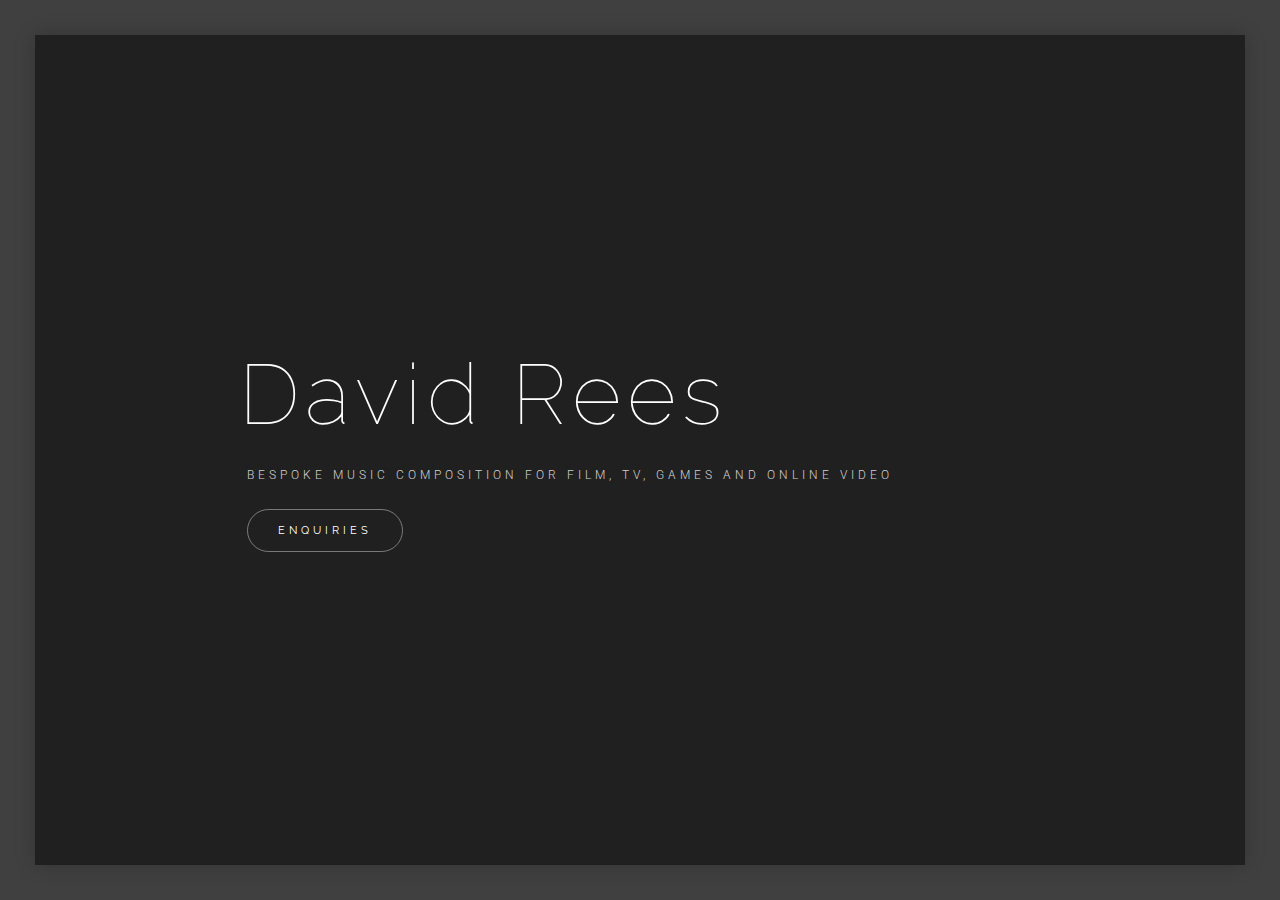
==== index.html @ 6c5dfa13 "Change description" ====
<!DOCTYPE html>
<html lang='en' >
	<head>
		<meta charset="utf-8">
		<meta http-equiv="X-UA-Compatible" content="IE=edge">
		<meta name="viewport" content="width=device-width, initial-scale=1">
		<!-- The above 3 meta tags *must* come first in the head; any other head content must come *after* these tags -->
		
		
		<title>David Rees | Composer</title>
		
		
		<!--=====================================================
			CSS Stylesheets
		=====================================================-->
		<link rel='stylesheet' type='text/css' href='bootstrap/css/bootstrap.min.css' >
		<link rel='stylesheet' type='text/css' href='css/linea.css' >
		<link rel='stylesheet' type='text/css' href='css/ionicons.min.css' >
		<link rel='stylesheet' type='text/css' href='css/owl.carousel.css' >
		<link rel='stylesheet' type='text/css' href='css/magnific-popup.css' >
		<link rel='stylesheet' type='text/css' href='css/style.css' >
		<script src='https://www.google.com/recaptcha/api.js'></script>
	</head>
	<body>
		

		
		<div class='main-content' >
			
			<!--=====================================================
				Sections
			=====================================================-->
			<div class='sections' >
				
				<!--=====================================================
					Main Section
				=====================================================-->
				<section id='intro' class='section section-main active' >
					
					<div class='container-fluid' >
						
						<div class='v-align' >
							<div class='inner' >
								<div class='intro-text' >
									
									<h1>David Rees</h1>
									
									<p>
										Bespoke music composition for Film, TV, Games and Online Video
									</p>
									
									<div class='intro-btns' >
										
										<a href='#contact' class='btn-custom section-toggle' data-section='contact' >
											Enquiries
										</a>
										
									</div>
									
								</div>
							</div>
							
						</div>
						
					</div>
				
				</section>
				
				<!--=====================================================
					Contact Section
				=====================================================-->
				<section id='contact' class='section contact-section border-d' >
					
					<div class='section-block contact-block' >
						
						<div class='container-fluid' >
							
							<div class='section-header text-center' >
								<h2>Send me a <strong class='color' >Message</strong></h2>
							</div>
							
							
							<div class='row' >
							
								<div class='col-md-6 col-md-offset-3' >
									
									
								
									
									
									<div class='contact-form' >
									
										<form id='contact-form' data-toggle='validator' method='post' action='mail.php' >
										
											<div id='contact-form-result' ></div>
										
											<div class='row' >
												
												<div class='col-md-6' >
													<div class='form-group' >
														
														<input type='text' class='form-control' placeholder='Name' name='name' required>
														<div class='help-block with-errors' ></div>
														
													</div>												
												</div>
												
												<div class='col-md-6' >
													<div class='form-group' >
														
														<input type='email' class='form-control' placeholder='Email' name='email' required>
														<div class='help-block with-errors' ></div>
													
													</div>
												</div>
												
											</div>
											
											<div class='form-group' >
												
												<input type='text' class='form-control' placeholder='Subject' name='subject' required>
												<div class='help-block with-errors' ></div>
											
											</div>
											
											<div class='form-group' >
												
												<textarea class='form-control' placeholder='Message' name='message' rows='5' required></textarea>
												<div class='help-block with-errors' ></div>
												
											</div>
											<div class='form-group'>
											<div class="g-recaptcha" data-sitekey="6LeETwoUAAAAAEQKUrUV_cS378FkSirwT_njIoyh
"></div>
											</div>
											<div class='form-group text-center' >
												<button type='submit' class='btn-custom btn-dark' >
													Send Message
												</button>
											</div>
											
										</form>
										
									</div>
									
									
								</div>
								
								
							</div>
							
							
							
						</div>
					
					</div>
					
				</section>
				
			</div>
			
		</div>
		
		
		<!--=====================================================
			JavaScript Files
		=====================================================-->
		<script src='js/jquery.min.js' ></script>
		<script src='js/jquery.shuffle.min.js' ></script>
		<script src='js/owl.carousel.min.js' ></script>
		<script src='js/jquery.magnific-popup.min.js' ></script>
		<script src='js/validator.min.js' ></script>
		<script src='js/script.js' ></script>
		
	</body>
</html>
---- css/linea.css ----
@charset "UTF-8";

@font-face {
  font-family: "linea";
  src:url("../fonts/linea.eot");
  src:url("../fonts/linea.eot?#iefix") format("embedded-opentype"),
    url("../fonts/linea.woff") format("woff"),
    url("../fonts/linea.ttf") format("truetype"),
    url("../fonts/linea.svg#linea") format("svg");
  font-weight: normal;
  font-style: normal;

}

[data-icon]:before {
  font-family: "linea" !important;
  content: attr(data-icon);
  font-style: normal !important;
  font-weight: normal !important;
  font-variant: normal !important;
  text-transform: none !important;
  speak: none;
  line-height: 1;
  -webkit-font-smoothing: antialiased;
  -moz-osx-font-smoothing: grayscale;
}

[class^="icon-"]:before,
[class*=" icon-"]:before {
  font-family: "linea" !important;
  font-style: normal !important;
  font-weight: normal !important;
  font-variant: normal !important;
  text-transform: none !important;
  speak: none;
  line-height: 1;
  -webkit-font-smoothing: antialiased;
  -moz-osx-font-smoothing: grayscale;
}

.icon-basic-accelerator:before {
  content: "a";
}
.icon-basic-alarm:before {
  content: "b";
}
.icon-basic-anchor:before {
  content: "c";
}
.icon-basic-anticlockwise:before {
  content: "d";
}
.icon-basic-archive:before {
  content: "e";
}
.icon-basic-archive-full:before {
  content: "f";
}
.icon-basic-ban:before {
  content: "g";
}
.icon-basic-battery-charge:before {
  content: "h";
}
.icon-basic-battery-empty:before {
  content: "i";
}
.icon-basic-battery-full:before {
  content: "j";
}
.icon-basic-battery-half:before {
  content: "k";
}
.icon-basic-bolt:before {
  content: "l";
}
.icon-basic-book:before {
  content: "m";
}
.icon-basic-book-pen:before {
  content: "n";
}
.icon-basic-book-pencil:before {
  content: "o";
}
.icon-basic-bookmark:before {
  content: "p";
}
.icon-basic-calculator:before {
  content: "q";
}
.icon-basic-calendar:before {
  content: "r";
}
.icon-basic-cards-diamonds:before {
  content: "s";
}
.icon-basic-cards-hearts:before {
  content: "t";
}
.icon-basic-case:before {
  content: "u";
}
.icon-basic-chronometer:before {
  content: "v";
}
.icon-basic-clessidre:before {
  content: "w";
}
.icon-basic-clock:before {
  content: "x";
}
.icon-basic-clockwise:before {
  content: "y";
}
.icon-basic-cloud:before {
  content: "z";
}
.icon-basic-clubs:before {
  content: "A";
}
.icon-basic-compass:before {
  content: "B";
}
.icon-basic-cup:before {
  content: "C";
}
.icon-basic-diamonds:before {
  content: "D";
}
.icon-basic-display:before {
  content: "E";
}
.icon-basic-download:before {
  content: "F";
}
.icon-basic-exclamation:before {
  content: "G";
}
.icon-basic-eye:before {
  content: "H";
}
.icon-basic-eye-closed:before {
  content: "I";
}
.icon-basic-female:before {
  content: "J";
}
.icon-basic-flag1:before {
  content: "K";
}
.icon-basic-flag2:before {
  content: "L";
}
.icon-basic-floppydisk:before {
  content: "M";
}
.icon-basic-folder:before {
  content: "N";
}
.icon-basic-folder-multiple:before {
  content: "O";
}
.icon-basic-gear:before {
  content: "P";
}
.icon-basic-geolocalize-01:before {
  content: "Q";
}
.icon-basic-geolocalize-05:before {
  content: "R";
}
.icon-basic-globe:before {
  content: "S";
}
.icon-basic-gunsight:before {
  content: "T";
}
.icon-basic-hammer:before {
  content: "U";
}
.icon-basic-headset:before {
  content: "V";
}
.icon-basic-heart:before {
  content: "W";
}
.icon-basic-heart-broken:before {
  content: "X";
}
.icon-basic-helm:before {
  content: "Y";
}
.icon-basic-home:before {
  content: "Z";
}
.icon-basic-info:before {
  content: "0";
}
.icon-basic-ipod:before {
  content: "1";
}
.icon-basic-joypad:before {
  content: "2";
}
.icon-basic-key:before {
  content: "3";
}
.icon-basic-keyboard:before {
  content: "4";
}
.icon-basic-laptop:before {
  content: "5";
}
.icon-basic-life-buoy:before {
  content: "6";
}
.icon-basic-lightbulb:before {
  content: "7";
}
.icon-basic-link:before {
  content: "8";
}
.icon-basic-lock:before {
  content: "9";
}
.icon-basic-lock-open:before {
  content: "!";
}
.icon-basic-magic-mouse:before {
  content: "\"";
}
.icon-basic-magnifier:before {
  content: "#";
}
.icon-basic-magnifier-minus:before {
  content: "$";
}
.icon-basic-magnifier-plus:before {
  content: "%";
}
.icon-basic-mail:before {
  content: "&";
}
.icon-basic-mail-multiple:before {
  content: "'";
}
.icon-basic-mail-open:before {
  content: "(";
}
.icon-basic-mail-open-text:before {
  content: ")";
}
.icon-basic-male:before {
  content: "*";
}
.icon-basic-map:before {
  content: "+";
}
.icon-basic-message:before {
  content: ",";
}
.icon-basic-message-multiple:before {
  content: "-";
}
.icon-basic-message-txt:before {
  content: ".";
}
.icon-basic-mixer2:before {
  content: "/";
}
.icon-basic-mouse:before {
  content: ":";
}
.icon-basic-notebook:before {
  content: ";";
}
.icon-basic-notebook-pen:before {
  content: "<";
}
.icon-basic-notebook-pencil:before {
  content: "=";
}
.icon-basic-paperplane:before {
  content: ">";
}
.icon-basic-pencil-ruler:before {
  content: "?";
}
.icon-basic-pencil-ruler-pen:before {
  content: "@";
}
.icon-basic-photo:before {
  content: "[";
}
.icon-basic-picture:before {
  content: "]";
}
.icon-basic-picture-multiple:before {
  content: "^";
}
.icon-basic-pin1:before {
  content: "_";
}
.icon-basic-pin2:before {
  content: "`";
}
.icon-basic-postcard:before {
  content: "{";
}
.icon-basic-postcard-multiple:before {
  content: "|";
}
.icon-basic-printer:before {
  content: "}";
}
.icon-basic-question:before {
  content: "~";
}
.icon-basic-rss:before {
  content: "\\";
}
.icon-basic-server:before {
  content: "\e000";
}
.icon-basic-server2:before {
  content: "\e001";
}
.icon-basic-server-cloud:before {
  content: "\e002";
}
.icon-basic-server-download:before {
  content: "\e003";
}
.icon-basic-server-upload:before {
  content: "\e004";
}
.icon-basic-settings:before {
  content: "\e005";
}
.icon-basic-share:before {
  content: "\e006";
}
.icon-basic-sheet:before {
  content: "\e007";
}
.icon-basic-sheet-multiple:before {
  content: "\e008";
}
.icon-basic-sheet-pen:before {
  content: "\e009";
}
.icon-basic-sheet-pencil:before {
  content: "\e00a";
}
.icon-basic-sheet-txt:before {
  content: "\e00b";
}
.icon-basic-signs:before {
  content: "\e00c";
}
.icon-basic-smartphone:before {
  content: "\e00d";
}
.icon-basic-spades:before {
  content: "\e00e";
}
.icon-basic-spread:before {
  content: "\e00f";
}
.icon-basic-spread-bookmark:before {
  content: "\e010";
}
.icon-basic-spread-text:before {
  content: "\e011";
}
.icon-basic-spread-text-bookmark:before {
  content: "\e012";
}
.icon-basic-star:before {
  content: "\e013";
}
.icon-basic-tablet:before {
  content: "\e014";
}
.icon-basic-target:before {
  content: "\e015";
}
.icon-basic-todo:before {
  content: "\e016";
}
.icon-basic-todo-pen:before {
  content: "\e017";
}
.icon-basic-todo-pencil:before {
  content: "\e018";
}
.icon-basic-todo-txt:before {
  content: "\e019";
}
.icon-basic-todolist-pen:before {
  content: "\e01a";
}
.icon-basic-todolist-pencil:before {
  content: "\e01b";
}
.icon-basic-trashcan:before {
  content: "\e01c";
}
.icon-basic-trashcan-full:before {
  content: "\e01d";
}
.icon-basic-trashcan-refresh:before {
  content: "\e01e";
}
.icon-basic-trashcan-remove:before {
  content: "\e01f";
}
.icon-basic-upload:before {
  content: "\e020";
}
.icon-basic-usb:before {
  content: "\e021";
}
.icon-basic-video:before {
  content: "\e022";
}
.icon-basic-watch:before {
  content: "\e023";
}
.icon-basic-webpage:before {
  content: "\e024";
}
.icon-basic-webpage-img-txt:before {
  content: "\e025";
}
.icon-basic-webpage-multiple:before {
  content: "\e026";
}
.icon-basic-webpage-txt:before {
  content: "\e027";
}
.icon-basic-world:before {
  content: "\e028";
}
.icon-ecommerce-bag:before {
  content: "\e029";
}
.icon-ecommerce-bag-check:before {
  content: "\e02a";
}
.icon-ecommerce-bag-cloud:before {
  content: "\e02b";
}
.icon-ecommerce-bag-download:before {
  content: "\e02c";
}
.icon-ecommerce-bag-minus:before {
  content: "\e02d";
}
.icon-ecommerce-bag-plus:before {
  content: "\e02e";
}
.icon-ecommerce-bag-refresh:before {
  content: "\e02f";
}
.icon-ecommerce-bag-remove:before {
  content: "\e030";
}
.icon-ecommerce-bag-search:before {
  content: "\e031";
}
.icon-ecommerce-bag-upload:before {
  content: "\e032";
}
.icon-ecommerce-banknote:before {
  content: "\e033";
}
.icon-ecommerce-banknotes:before {
  content: "\e034";
}
.icon-ecommerce-basket:before {
  content: "\e035";
}
.icon-ecommerce-basket-check:before {
  content: "\e036";
}
.icon-ecommerce-basket-cloud:before {
  content: "\e037";
}
.icon-ecommerce-basket-download:before {
  content: "\e038";
}
.icon-ecommerce-basket-minus:before {
  content: "\e039";
}
.icon-ecommerce-basket-plus:before {
  content: "\e03a";
}
.icon-ecommerce-basket-refresh:before {
  content: "\e03b";
}
.icon-ecommerce-basket-remove:before {
  content: "\e03c";
}
.icon-ecommerce-basket-search:before {
  content: "\e03d";
}
.icon-ecommerce-basket-upload:before {
  content: "\e03e";
}
.icon-ecommerce-bath:before {
  content: "\e03f";
}
.icon-ecommerce-cart:before {
  content: "\e040";
}
.icon-ecommerce-cart-check:before {
  content: "\e041";
}
.icon-ecommerce-cart-cloud:before {
  content: "\e042";
}
.icon-ecommerce-cart-content:before {
  content: "\e043";
}
.icon-ecommerce-cart-download:before {
  content: "\e044";
}
.icon-ecommerce-cart-minus:before {
  content: "\e045";
}
.icon-ecommerce-cart-plus:before {
  content: "\e046";
}
.icon-ecommerce-cart-refresh:before {
  content: "\e047";
}
.icon-ecommerce-cart-remove:before {
  content: "\e048";
}
.icon-ecommerce-cart-search:before {
  content: "\e049";
}
.icon-ecommerce-cart-upload:before {
  content: "\e04a";
}
.icon-ecommerce-cent:before {
  content: "\e04b";
}
.icon-ecommerce-colon:before {
  content: "\e04c";
}
.icon-ecommerce-creditcard:before {
  content: "\e04d";
}
.icon-ecommerce-diamond:before {
  content: "\e04e";
}
.icon-ecommerce-dollar:before {
  content: "\e04f";
}
.icon-ecommerce-euro:before {
  content: "\e050";
}
.icon-ecommerce-franc:before {
  content: "\e051";
}
.icon-ecommerce-gift:before {
  content: "\e052";
}
.icon-ecommerce-graph1:before {
  content: "\e053";
}
.icon-ecommerce-graph2:before {
  content: "\e054";
}
.icon-ecommerce-graph3:before {
  content: "\e055";
}
.icon-ecommerce-graph-decrease:before {
  content: "\e056";
}
.icon-ecommerce-graph-increase:before {
  content: "\e057";
}
.icon-ecommerce-guarani:before {
  content: "\e058";
}
.icon-ecommerce-kips:before {
  content: "\e059";
}
.icon-ecommerce-lira:before {
  content: "\e05a";
}
.icon-ecommerce-megaphone:before {
  content: "\e05b";
}
.icon-ecommerce-money:before {
  content: "\e05c";
}
.icon-ecommerce-naira:before {
  content: "\e05d";
}
.icon-ecommerce-pesos:before {
  content: "\e05e";
}
.icon-ecommerce-pound:before {
  content: "\e05f";
}
.icon-ecommerce-receipt:before {
  content: "\e060";
}
.icon-ecommerce-receipt-bath:before {
  content: "\e061";
}
.icon-ecommerce-receipt-cent:before {
  content: "\e062";
}
.icon-ecommerce-receipt-dollar:before {
  content: "\e063";
}
.icon-ecommerce-receipt-euro:before {
  content: "\e064";
}
.icon-ecommerce-receipt-franc:before {
  content: "\e065";
}
.icon-ecommerce-receipt-guarani:before {
  content: "\e066";
}
.icon-ecommerce-receipt-kips:before {
  content: "\e067";
}
.icon-ecommerce-receipt-lira:before {
  content: "\e068";
}
.icon-ecommerce-receipt-naira:before {
  content: "\e069";
}
.icon-ecommerce-receipt-pesos:before {
  content: "\e06a";
}
.icon-ecommerce-receipt-pound:before {
  content: "\e06b";
}
.icon-ecommerce-receipt-rublo:before {
  content: "\e06c";
}
.icon-ecommerce-receipt-rupee:before {
  content: "\e06d";
}
.icon-ecommerce-receipt-tugrik:before {
  content: "\e06e";
}
.icon-ecommerce-receipt-won:before {
  content: "\e06f";
}
.icon-ecommerce-receipt-yen:before {
  content: "\e070";
}
.icon-ecommerce-receipt-yen2:before {
  content: "\e071";
}
.icon-ecommerce-recept-colon:before {
  content: "\e072";
}
.icon-ecommerce-rublo:before {
  content: "\e073";
}
.icon-ecommerce-rupee:before {
  content: "\e074";
}
.icon-ecommerce-safe:before {
  content: "\e075";
}
.icon-ecommerce-sale:before {
  content: "\e076";
}
.icon-ecommerce-sales:before {
  content: "\e077";
}
.icon-ecommerce-ticket:before {
  content: "\e078";
}
.icon-ecommerce-tugriks:before {
  content: "\e079";
}
.icon-ecommerce-wallet:before {
  content: "\e07a";
}
.icon-ecommerce-won:before {
  content: "\e07b";
}
.icon-ecommerce-yen:before {
  content: "\e07c";
}
.icon-ecommerce-yen2:before {
  content: "\e07d";
}
.icon-music-beginning-button:before {
  content: "\e029";
}
.icon-music-bell:before {
  content: "\e02a";
}
.icon-music-cd:before {
  content: "\e02b";
}
.icon-music-diapason:before {
  content: "\e02c";
}
.icon-music-eject-button:before {
  content: "\e02d";
}
.icon-music-end-button:before {
  content: "\e02e";
}
.icon-music-fastforward-button:before {
  content: "\e02f";
}
.icon-music-headphones:before {
  content: "\e030";
}
.icon-music-ipod:before {
  content: "\e031";
}
.icon-music-loudspeaker:before {
  content: "\e032";
}
.icon-music-microphone:before {
  content: "\e033";
}
.icon-music-microphone-old:before {
  content: "\e034";
}
.icon-music-mixer:before {
  content: "\e035";
}
.icon-music-mute:before {
  content: "\e036";
}
.icon-music-note-multiple:before {
  content: "\e037";
}
.icon-music-note-single:before {
  content: "\e038";
}
.icon-music-pause-button:before {
  content: "\e039";
}
.icon-music-play-button:before {
  content: "\e03a";
}
.icon-music-playlist:before {
  content: "\e03b";
}
.icon-music-radio-ghettoblaster:before {
  content: "\e03c";
}
.icon-music-radio-portable:before {
  content: "\e03d";
}
.icon-music-record:before {
  content: "\e03e";
}
.icon-music-recordplayer:before {
  content: "\e03f";
}
.icon-music-repeat-button:before {
  content: "\e040";
}
.icon-music-rewind-button:before {
  content: "\e041";
}
.icon-music-shuffle-button:before {
  content: "\e042";
}
.icon-music-stop-button:before {
  content: "\e043";
}
.icon-music-tape:before {
  content: "\e044";
}
.icon-music-volume-down:before {
  content: "\e045";
}
.icon-music-volume-up:before {
  content: "\e046";
}
.icon-ecommerce-bag:before {
  content: "\e047";
}
.icon-ecommerce-bag-check:before {
  content: "\e048";
}
.icon-ecommerce-bag-cloud:before {
  content: "\e049";
}
.icon-ecommerce-bag-download:before {
  content: "\e04a";
}
.icon-ecommerce-bag-minus:before {
  content: "\e04b";
}
.icon-ecommerce-bag-plus:before {
  content: "\e04c";
}
.icon-ecommerce-bag-refresh:before {
  content: "\e04d";
}
.icon-ecommerce-bag-remove:before {
  content: "\e04e";
}
.icon-ecommerce-bag-search:before {
  content: "\e04f";
}
.icon-ecommerce-bag-upload:before {
  content: "\e050";
}
.icon-ecommerce-banknote:before {
  content: "\e051";
}
.icon-ecommerce-banknotes:before {
  content: "\e052";
}
.icon-ecommerce-basket:before {
  content: "\e053";
}
.icon-ecommerce-basket-check:before {
  content: "\e054";
}
.icon-ecommerce-basket-cloud:before {
  content: "\e055";
}
.icon-ecommerce-basket-download:before {
  content: "\e056";
}
.icon-ecommerce-basket-minus:before {
  content: "\e057";
}
.icon-ecommerce-basket-plus:before {
  content: "\e058";
}
.icon-ecommerce-basket-refresh:before {
  content: "\e059";
}
.icon-ecommerce-basket-remove:before {
  content: "\e05a";
}
.icon-ecommerce-basket-search:before {
  content: "\e05b";
}
.icon-ecommerce-basket-upload:before {
  content: "\e05c";
}
.icon-ecommerce-bath:before {
  content: "\e05d";
}
.icon-ecommerce-cart:before {
  content: "\e05e";
}
.icon-ecommerce-cart-check:before {
  content: "\e05f";
}
.icon-ecommerce-cart-cloud:before {
  content: "\e060";
}
.icon-ecommerce-cart-content:before {
  content: "\e061";
}
.icon-ecommerce-cart-download:before {
  content: "\e062";
}
.icon-ecommerce-cart-minus:before {
  content: "\e063";
}
.icon-ecommerce-cart-plus:before {
  content: "\e064";
}
.icon-ecommerce-cart-refresh:before {
  content: "\e065";
}
.icon-ecommerce-cart-remove:before {
  content: "\e066";
}
.icon-ecommerce-cart-search:before {
  content: "\e067";
}
.icon-ecommerce-cart-upload:before {
  content: "\e068";
}
.icon-ecommerce-cent:before {
  content: "\e069";
}
.icon-ecommerce-colon:before {
  content: "\e06a";
}
.icon-ecommerce-creditcard:before {
  content: "\e06b";
}
.icon-ecommerce-diamond:before {
  content: "\e06c";
}
.icon-ecommerce-dollar:before {
  content: "\e06d";
}
.icon-ecommerce-euro:before {
  content: "\e06e";
}
.icon-ecommerce-franc:before {
  content: "\e06f";
}
.icon-ecommerce-gift:before {
  content: "\e070";
}
.icon-ecommerce-graph1:before {
  content: "\e071";
}
.icon-ecommerce-graph2:before {
  content: "\e072";
}
.icon-ecommerce-graph3:before {
  content: "\e073";
}
.icon-ecommerce-graph-decrease:before {
  content: "\e074";
}
.icon-ecommerce-graph-increase:before {
  content: "\e075";
}
.icon-ecommerce-guarani:before {
  content: "\e076";
}
.icon-ecommerce-kips:before {
  content: "\e077";
}
.icon-ecommerce-lira:before {
  content: "\e078";
}
.icon-ecommerce-megaphone:before {
  content: "\e079";
}
.icon-ecommerce-money:before {
  content: "\e07a";
}
.icon-ecommerce-naira:before {
  content: "\e07b";
}
.icon-ecommerce-pesos:before {
  content: "\e07c";
}
.icon-ecommerce-pound:before {
  content: "\e07d";
}
.icon-ecommerce-receipt:before {
  content: "\e07e";
}
.icon-ecommerce-receipt-bath:before {
  content: "\e07f";
}
.icon-ecommerce-receipt-cent:before {
  content: "\e080";
}
.icon-ecommerce-receipt-dollar:before {
  content: "\e081";
}
.icon-ecommerce-receipt-euro:before {
  content: "\e082";
}
.icon-ecommerce-receipt-franc:before {
  content: "\e083";
}
.icon-ecommerce-receipt-guarani:before {
  content: "\e084";
}
.icon-ecommerce-receipt-kips:before {
  content: "\e085";
}
.icon-ecommerce-receipt-lira:before {
  content: "\e086";
}
.icon-ecommerce-receipt-naira:before {
  content: "\e087";
}
.icon-ecommerce-receipt-pesos:before {
  content: "\e088";
}
.icon-ecommerce-receipt-pound:before {
  content: "\e089";
}
.icon-ecommerce-receipt-rublo:before {
  content: "\e08a";
}
.icon-ecommerce-receipt-rupee:before {
  content: "\e08b";
}
.icon-ecommerce-receipt-tugrik:before {
  content: "\e08c";
}
.icon-ecommerce-receipt-won:before {
  content: "\e08d";
}
.icon-ecommerce-receipt-yen:before {
  content: "\e08e";
}
.icon-ecommerce-receipt-yen2:before {
  content: "\e08f";
}
.icon-ecommerce-recept-colon:before {
  content: "\e090";
}
.icon-ecommerce-rublo:before {
  content: "\e091";
}
.icon-ecommerce-rupee:before {
  content: "\e092";
}
.icon-ecommerce-safe:before {
  content: "\e093";
}
.icon-ecommerce-sale:before {
  content: "\e094";
}
.icon-ecommerce-sales:before {
  content: "\e095";
}
.icon-ecommerce-ticket:before {
  content: "\e096";
}
.icon-ecommerce-tugriks:before {
  content: "\e097";
}
.icon-ecommerce-wallet:before {
  content: "\e098";
}
.icon-ecommerce-won:before {
  content: "\e099";
}
.icon-ecommerce-yen:before {
  content: "\e09a";
}
.icon-ecommerce-yen2:before {
  content: "\e09b";
}
---- css/style.css ----
/*=======================================================
	
	Item	: 	N5 - Minimal Resume/CV & vCard Template
	
	Author	: 	Noman Ali Samejo
	
--------------------------------------------------------------------------------------
	List Of Contents
--------------------------------------------------------------------------------------
	
	01. General Styles
	
	02. Menu
	
	03. Section Styles
	
	04. Main Section
	
	05. About Section
	
	06. Resume Section
	
	07. Portfolio Section
	
	08. Contact Section
	
	09. Responsive CSS

=========================================================*/
/*=======================================================
	General Styles
=======================================================*/
/* @import 'https://fonts.googleapis.com/css?family=Raleway:100,200,300,400'; */
@import url(https://fonts.googleapis.com/css?family=Lora:400,400italic,700,700italic|Raleway:100,200,300,400,700,800|Roboto:100,300,400,500,700);
body, html{
	height:100%;
	width:100%;
}
body{
	position:relative;
	overflow:hidden;
	font-family: 'Roboto', serif;
	background:#404040;
}
*{
	font-family: inherit;
}

.view-project, .section-header > h2 > strong,
.portfolio-filters > li > a,
.info-list > li > strong,
.btn-custom,
.menu-items > li > a,
h1, h2, h3, h4, h5, h6{
	font-family: 'Raleway', sans-serif;
}
::-webkit-scrollbar{
	background:#FFF;
	height:10px;
	width:10px;
}
::-webkit-scrollbar-thumb{
	background:#E0E0E0;
	border:solid 2px #FFF;
}
::-webkit-scrollbar-thumb:hover{
	background:#D0D0D0;
}
img{
	max-width:100%;
}


/*=======================================================
	Menu
=======================================================*/
body.border-dark{
	background:#FFF;
}
body.border-dark .menu-btn > .lines > span{
	background:#202020;
}
body.border-dark .menu{
	background:#F0F0F0;
}
body.border-dark .menu-items > li > a{
	color:#868686;
}
body.border-dark .menu-items > li > a:hover{
	color:#202020;
}

.menu-btn > .lines > .l2{
	margin:7px 0;
}
.menu{
	position:absolute;
	z-index:399;
	background:rgba(0,0,0,.9);
	top:0;
	right:0;
	height:100%;
	width:0;
	-webkit-transition:width .6s cubic-bezier(.785,.135,.15,.86);
	-moz-transition:width .6s cubic-bezier(.785,.135,.15,.86);
	transition:width .6s cubic-bezier(.785,.135,.15,.86);
	overflow:hidden;
}





.menu > .inner{
	height:100%;
	width:300px;
	position:absolute;
	right:0;
	top:0;
}
.menu-items{
	margin:0;
	padding:0;
	list-style:none;
	position:absolute;
	width:100%;
	top:50%;
	left:0;
	-webkit-transform:translateY(-50%);
	-moz-transform:translateY(-50%);
	-ms-transform:translateY(-50%);
	-o-transform:translateY(-50%);
	transform:translateY(-50%);
	text-align:center;
}
.menu-items > li > a{
	color:#FFF;
	color:rgba(255,255,255,.6);
	font-size:14px;
	letter-spacing:4px;
	font-weight:400;
	text-decoration:none;
	text-transform:uppercase;
	padding:10px 0;
	margin:2px 0;
	display:block;
	-webkit-transition:color .3s cubic-bezier(.785,.135,.15,.86);
	-moz-transition:color .3s cubic-bezier(.785,.135,.15,.86);
	transition:color .3s cubic-bezier(.785,.135,.15,.86);
}
.menu-items > li > a:hover{
	color:#FFF;
}


/*=======================================================
	Section Styles
=======================================================*/
.main-content{
	position:fixed;
	top:35px;
	left:35px;
	right:35px;
	bottom:35px;
	z-index:99;
	overflow:hidden;
	box-shadow: 0 0 20px 0 rgba(0,0,0,.2);
}
.section{
	position:absolute;
	top:0;
	left:0;
	right:0;
	bottom:0;
	overflow:auto;
	z-index:-1;
	opacity:0;
	visibility:hidden;
	padding-top:90px;
	background:#FFF;
	transition:opacity .3s ease; 
}
.section.active{
	opacity:1;
	visibility:visible;
	z-index:99;
}
.section-header{
	position:relative;
}
.section-header > h2{
	font-size:34px;
	font-weight:400;
	margin:0;
	letter-spacing:1px;
	font-style:italic;
	font-family:Lora, serif;
}
.section-header > h2 > strong{
	font-style:normal;

}
.section-block{
	padding:90px;
	padding-top:0;
}
body.section-switching .main-content:before,
body.section-switching .main-content:after{
	z-index:299;
}
body.border-dark .main-content:before,
body.border-dark .main-content:after{
	border-color:#303F9F;
}
.sections{
	height:100%;
	width:100%;
}


/*=======================================================
	Main Section
=======================================================*/


.section-main{
	background:#202020;
}
.intro-text{
	padding:15px;
	text-align:left;
	padding-left:16.66%;
}
.intro-text > h1{
	margin:0;
	color:#FFF;
	font-weight:100;
	letter-spacing:6px;
	font-size:85px;
	position: relative;
	left: -8px;
}
.intro-text > p{
	font-size:12px;
	color:#FFF;
	color:rgba(255,255,255,.8);
	margin-top:25px;
	
	margin-bottom:0;
	font-weight:300;
	letter-spacing:4px;
	text-transform:uppercase;
}
.intro-text > .intro-btns{
	margin-top:25px;
}
.intro-text > .intro-btns > .btn-custom{
	margin-right:15px;
}
a.btn-custom{
	color:#FFF;
	text-decoration:none;
}
.btn-custom{
	color:#FFF;
	letter-spacing:4px;
	text-transform:uppercase;
	text-decoration:none;
	text-align:center;
	font-size:11px;
	font-weight:400;
	display:inline-block;
	*display:inline;
	*zoom:1;
	line-height:1em;
	padding:15px 30px;
	position:relative;
	z-index:5;
	background:transparent;
	border:solid 1px rgba(255,255,255,.4);
	border-radius:50px;
	-webkit-transition:all .3s ease;
	-moz-transition:all .3s ease;
	transition:all .3s ease;
}
.btn-custom:hover{
	color:#202020;
	background:#FFF;
	border-color:#FFF;
}
.btn-custom.btn-dark{
	color:#202020;
	border-color:rgba(0,0,0,.2);
}
.btn-custom.btn-dark:hover{
	background:#202020;
	border-color:#202020;
	color:#FFF;
}
.section-main{
	padding:0 !important;
}
.section-main, .section-main > .container-fluid{
	height:100%;
	width:100%;
}
.v-align{
	display:table;
	height:100%;
	width:100%;
}
.v-align > .inner{
	height:100%;
	width:100%;
	display:table-cell;
	vertical-align:middle;
}



/*=======================================================
	About Section
=======================================================*/
.about-section{
	background:#FFF;
}
.about-block .section-header{
	margin-bottom:80px;
}
.about-text > p{
	font-size:14px;
	color:rgba(0,0,0,.4);
	line-height:1.8em;
}
.about-text{
	margin-bottom:25px;
}
.about-btns > .btn-custom{
	margin-right:15px;
}
.info-list{
	padding:0;
	margin:0;
	list-style:none;
}
.info-list > li{
	padding:14px 0;
	border-bottom:solid 1px rgba(0,0,0,.1);
}
.info-list > li:last-of-type{
	border:none;
}
.info-list > li > strong{
	letter-spacing:2px;
	color:#202020;
	text-transform:uppercase;
	font-size:12px;
	margin-right:2px;
}
.info-list > li > span{
	font-weight:300;
	color:rgba(0,0,0,.6);
}
.services-block .section-header{
	margin-bottom:80px;
}
.service{
	padding:0;
	position:relative;
}

.service > .icon{
	font-size:0;
	position:relative;
	z-index:5;
}
.service > .icon > i:before{
	font-size:74px;
	line-height:74px;
	vertical-align:middle;
	color:#202020;
}
.service > .content{
	position:relative;
	z-index:5;
}
.service > .content > h4{
	color:#202020;
	letter-spacing:2px;
	text-transform:uppercase;
	margin-top:25px;
	margin-bottom:15px;
}
.service > .content > p{
	line-height:1.6em;
	color:rgba(0,0,0,.4);
	margin:0;
}
.skills-block .section-header{
	margin-bottom:80px;
}
.skill{
	position:relative;
	margin-bottom:40px;
}
.skill:last-of-type{
	margin-bottom:0;
}
.skill > h4{
	margin-top:0;
	margin-bottom:5px;
	font-weight:500;
	letter-spacing:2px;
	text-transform:uppercase;
	font-size:14px;
}
.skill > .bar{
	background:#E0E0E0;
	overflow:hidden;
	border-radius:10px;
}
.skill > .bar > .percent{
	background:#202020;
	width:10%;
	height:8px;
}
.menu-btn{
	font-size:0;
	display:block;
	position:absolute;
	top:20px;
	right:20px;
	padding:25px;
	z-index:499;
}
.menu-btn > .lines{
	display:block;
	width:36px;
}
.menu-btn > .lines > span{
	display:block;
	width:100%;
	height:3px;
	background:#FFF;
	-webkit-transition:background .3s cubic-bezier(.785,.135,.15,.86);
	-moz-transition:background .3s cubic-bezier(.785,.135,.15,.86);
	transition:background .3s cubic-bezier(.785,.135,.15,.86);
}

.pricing-block .section-header{
	margin-bottom:80px;
}
.p-table{
	padding:45px;
	text-align:center;
	position:relative;
	border:solid 1px rgba(0,0,0,.1);
}
.p-table:hover{
	border-color:rgba(0,0,0,.4);
}
.p-table > .items{
	list-style:none;
	margin:0;
	padding:0;
	margin-bottom:30px;
}
.p-table > .items > li{
	padding:10px 0;
	color:rgba(0,0,0,.6);
	text-transform:uppercase;
	letter-spacing:2px;
	font-size:12px;
}
.p-table > .header{
	margin-bottom:20px;
}
.p-table > .header > h4{
	margin:0;
	font-size:26px;
	text-transform:uppercase;
	letter-spacing:2px;
	margin-bottom:35px;
}
.p-table > .header > .price{
	font-size:0;
}
.p-table > .header > .price > *{
	display:inline-block;
	*display:inline;
	*zoom:1;
	position:relative;
}
.p-table > .header > .price > .currency{
	font-size:16px;
	vertical-align:top;
	top:2em;
}
.p-table > .header > .price > .amount{
	font-size:94px;
	font-weight:900;
}
.p-table > .header > .price > .period{
	font-size:14px;
	text-transform:uppercase;
	letter-spacing:2px;
	color:rgba(0,0,0,.4);
}



/*=======================================================
	Resume Section
=======================================================*/
.timeline-block .section-header{
	margin-bottom:80px;
}
.timeline{
	margin:0;
	padding:0;
	list-style:none;
	position:relative;
	padding:40px 0;
}
.timeline:before{
	content: ' ';
	position:absolute;
	top:0;
	left:0;
	height:100%;
	width:1px;
	background:#F0F0F0;
}
.timeline > li{
	padding-left:40px;
	margin-bottom:40px;
}
.timeline > li:last-of-type{
	margin-bottom:0;
}
.timeline > li > .timeline-content{
	padding:25px;
	border:solid 1px #B6B6B6;
	position:relative;
}
.timeline > li > .timeline-content:before{
	content: ' ';
	position:absolute;
	top:15px;
	left:-40px;
	width:40px;
	height:1px;
	background:#B6B6B6;
}
.timeline > li > .timeline-content:after{
	content: ' ';
	position:absolute;
	height:16px;
	width:16px;
	border-radius:50%;
	background:#FFF;
	border:solid 1px #B6B6B6;
	top:7px;
	left:-48px;
}
.timeline > li > .timeline-content > h4{
	margin:0;
	margin-bottom:5px;
	text-transform:uppercase;
	letter-spacing:2px;
	font-weight:bold;
}
.timeline > li > .timeline-content > em{
	margin-bottom:10px;
	display:block;
	color:rgba(0,0,0,.8);
	font-family:Lora, serif;
}
.timeline > li > .timeline-content > em > span{
	margin-right:10px;
}
.timeline > li > .timeline-content > p{
	margin:0;
	line-height:1.6em;
	color:rgba(0,0,0,.4);
}
.testimonials-block .section-header{
	margin-bottom:80px;
}
.testimonial{
	position:relative;
}
.testimonial > .icon{
	font-size:64px;
	color:#202020;
	opacity:.6;
}
.testimonial > p{
	font-size:18px;
	line-height:1.8em;
	color:rgba(0,0,0,.6);
	font-style:italic;
	margin-top:10px;
	font-family:Lora, serif;
}
.testimonial > .author{
	margin-top:25px;
}
.testimonial > .author > h4{
	margin:0;
	text-transform:uppercase;
	letter-spacing:2px;
	margin-bottom:5px;
	font-weight:bold;
}
.testimonial > .author > span{
	color:rgba(0,0,0,.6);
}
.testimonials-slider .owl-controls{
	font-size:0;
	margin-top:60px;
}
.testimonials-slider .owl-controls .owl-dot{
	display:inline-block;
	*display:inline;
	*zoom:1;
	padding:15px 0;
	margin:-15px 0;
	margin-right:3px;
}
.testimonials-slider .owl-controls .owl-dot > span{
	display:block;
	height:6px;
	width:36px;
	margin-right:7px;
	background:#202020;
	opacity:.4;
	border-radius:5px;
}
.testimonials-slider .owl-controls .owl-dot.active > span{
	opacity:1;
}




/*=======================================================
	Portfolio Section
=======================================================*/
.portfolio-block .section-header{
	margin-bottom:80px;
}
.portfolio-filters,
.portfolio-items{
	position:relative;
	list-style:none;
	font-size:0;
	margin:0;
	padding:0;
}
.portfolio-filters{
	margin-bottom:25px;
}
.portfolio-filters > li{
	display:inline-block;
	*display:inline;
	*zoom:1;
	margin-right:25px;
}
.portfolio-filters > li > a{
	display:block;
	font-size:14px;
	font-weight:500;
	color:rgba(0,0,0,.4);
	text-decoration:none;
	text-transform:uppercase;
	letter-spacing:4px;
	padding:15px 0;
	margin:-15px 0;
	font-weight:bold;
}
.portfolio-filters > li > a.active,
.portfolio-filters > li > a:hover{
	color:#202020;
}
.portfolio-items{
	margin:-5px;
	overflow:visible !important;
}
.portfolio-items > li{
	width:33.3333%;
}
.portfolio-items > li > .inner{
	margin:5px;
	position:relative;
}
.portfolio-items > li{
	z-index:2;
}
.portfolio-items > li:hover{
	z-index:9;
}
.portfolio-items > li > .inner:hover > .overlay{
	opacity:1;
}
.portfolio-items > li > .inner > .overlay{
	position:absolute;
	top:0;
	left:0;
	right:0;
	bottom:0;
	z-index:10;
	text-align:center;
	opacity:0;
	background:#202020;
	background:rgba(0,0,0,.8);
	-webkit-transition:all .3s cubic-bezier(.785,.135,.15,.86);
	-moz-transition:all .3s cubic-bezier(.785,.135,.15,.86);
	transition:all .3s cubic-bezier(.785,.135,.15,.86);
}
.portfolio-items > li > .inner > .overlay > .view-project{
	font-size:16px;
	line-height:16px;
	font-weight:bold;
	vertical-align:middle;
	position:absolute;
	top:50%;
	margin-top:-28px;
	color:#FFF;
	color:rgba(255,255,255,.6);
	text-decoration:none;
	left:0;
	right:0;
	padding:20px 0;
	outline:none;
	text-transform:uppercase;
	letter-spacing:2px;
	-webkit-transition:all .3s cubic-bezier(.785,.135,.15,.86);
	-moz-transition:all .3s cubic-bezier(.785,.135,.15,.86);
	transition:all .3s cubic-bezier(.785,.135,.15,.86);
}
.portfolio-items > li > .inner > .overlay > .view-project:hover{
	color:#FFF;
}
/*== Project Popup ==*/
.mfp-bg{
	background:#202020;
}
.my-mfp-zoom-in .zoom-anim-dialog {
	opacity: 0;
	-webkit-transition: all 0.2s ease-in-out; 
	-moz-transition: all 0.2s ease-in-out; 
	-o-transition: all 0.2s ease-in-out; 
	transition: all 0.2s ease-in-out; 
	-webkit-transform: scale(0.8); 
	-moz-transform: scale(0.8); 
	-ms-transform: scale(0.8); 
	-o-transform: scale(0.8); 
	transform: scale(0.8); 
}
.my-mfp-zoom-in.mfp-ready .zoom-anim-dialog {
	opacity: 1;
	-webkit-transform: scale(1); 
	-moz-transform: scale(1); 
	-ms-transform: scale(1); 
	-o-transform: scale(1); 
	transform: scale(1); 
}
.my-mfp-zoom-in.mfp-removing .zoom-anim-dialog {
	-webkit-transform: scale(0.8); 
	-moz-transform: scale(0.8); 
	-ms-transform: scale(0.8); 
	-o-transform: scale(0.8); 
	transform: scale(0.8); 
	opacity: 0;
}
.my-mfp-zoom-in.mfp-bg {
	opacity: 0;
	-webkit-transition: opacity 0.3s ease-out; 
	-moz-transition: opacity 0.3s ease-out; 
	-o-transition: opacity 0.3s ease-out; 
	transition: opacity 0.3s ease-out;
}
.my-mfp-zoom-in.mfp-ready.mfp-bg {
	opacity: .96;
}
.my-mfp-zoom-in.mfp-removing.mfp-bg {
	opacity: 0;
}
.my-mfp-slide-bottom .zoom-anim-dialog {
	opacity: 0;
	-webkit-transition: all 0.2s ease-out;
	-moz-transition: all 0.2s ease-out;
	-o-transition: all 0.2s ease-out;
	transition: all 0.2s ease-out;
	-webkit-transform: translateY(-20px) perspective( 600px ) rotateX( 10deg );
	-moz-transform: translateY(-20px) perspective( 600px ) rotateX( 10deg );
	-ms-transform: translateY(-20px) perspective( 600px ) rotateX( 10deg );
	-o-transform: translateY(-20px) perspective( 600px ) rotateX( 10deg );
	transform: translateY(-20px) perspective( 600px ) rotateX( 10deg );
}
.my-mfp-slide-bottom.mfp-ready .zoom-anim-dialog {
	opacity: 1;
	-webkit-transform: translateY(0) perspective( 600px ) rotateX( 0 ); 
	-moz-transform: translateY(0) perspective( 600px ) rotateX( 0 ); 
	-ms-transform: translateY(0) perspective( 600px ) rotateX( 0 ); 
	-o-transform: translateY(0) perspective( 600px ) rotateX( 0 ); 
	transform: translateY(0) perspective( 600px ) rotateX( 0 ); 
}
.my-mfp-slide-bottom.mfp-removing .zoom-anim-dialog {
	opacity: 0;
	-webkit-transform: translateY(-10px) perspective( 600px ) rotateX( 10deg ); 
	-moz-transform: translateY(-10px) perspective( 600px ) rotateX( 10deg ); 
	-ms-transform: translateY(-10px) perspective( 600px ) rotateX( 10deg ); 
	-o-transform: translateY(-10px) perspective( 600px ) rotateX( 10deg ); 
	transform: translateY(-10px) perspective( 600px ) rotateX( 10deg ); 
}
.my-mfp-slide-bottom.mfp-bg {
	opacity: 0;
	-webkit-transition: opacity 0.3s ease-out; 
	-moz-transition: opacity 0.3s ease-out; 
	-o-transition: opacity 0.3s ease-out; 
	transition: opacity 0.3s ease-out;
}
.my-mfp-slide-bottom.mfp-ready.mfp-bg {
	opacity: 0.8;
}
.my-mfp-slide-bottom.mfp-removing.mfp-bg {
	opacity: 0;
}
.mfp-container{
	padding:28px !important;
	overflow:auto;
}
.popup-box{
	background:#FFF;
	max-width:450px;
	margin:0 auto;
	position:relative;
}
.popup-box > .mfp-close{
	top:2px;
	right:2px;
	background:none;
	height:48px;
	width:48px;
	opacity:1;
	font-size:36px;
}
.popup-box > .content{
	padding:20px;
}
.popup-box > .content > h4{
	text-transform:uppercase;
	letter-spacing:2px;
	font-weight:bold;
	font-size:20px;
}
.popup-box > .content > p{
	font-size:14px;
	color:rgba(0,0,0,.45);
	font-weight:500;
}


/*=======================================================
	Contact Section
=======================================================*/
.contact-block .section-header{
	margin-bottom:70px;
}
.contact-form > .form-group:last-of-type{
	margin:0;
}
.contact-form .btn-custom{
	outline:none !important;
}
.alert{
	border-radius:0;
	padding:17px;
	border:solid 1px;
	color:#FFF;
	background:transparent;
}
.alert.alert-success{
	border-color:#66bb6a; 
	color:#66bb6a; 
}
.alert.alert-danger{
	border-color:#ef5350;
	color:#ef5350;
}
.form-group{
	margin-bottom:20px;
}
.form-control{
	padding:14px;
	height:auto;
	border-radius:0;
	-webkit-box-shadow:none !important;
	-moz-box-shadow:none !important;
	box-shadow:none !important;
	border:solid 1px rgba(0,0,0,.1);
	background:transparent;
	-webkit-transition:none;
	-moz-transition:none;
	transition:none;
}
.form-control:focus{
	border-color:#202020;
}
.contact-form .btn-custom{
	padding:19px 35px;
}
.contact-info{
	margin-bottom:30px;
}
.contact-info:before,
.contact-info:after{
	content: ' ';
	display:table;
}
.contact-info:after{
	clear:both;
}
.contact-info > i{
	width:60px;
	display:block;
	font-size:52px;
	color:#202020;
}
.contact-info > p{
	font-size:16px;
	line-height:1.6em;
	color:rgba(0,0,0,.4);
	margin:0;
	margin-top:2px;
}
.contact-info-icons{
	margin-bottom:15px;
}


/*=======================================================
	Preloader
=======================================================*/
#preloader{
	position:fixed;
	top:0;
	left:0;
	height:100%;
	width:100%;
	z-index:999;
	-webkit-transition: all .3s 1s ease;
	-moz-transition: all .3s 1s ease;
	transition: all .3s 1s ease;
	background:#000;
}
.loader{
	height:100px;
	width:100px;
	position:absolute;
	top:50%;
	right:0;
	left:0;
	margin:auto;
	margin-top:-50px;
	-webkit-transition:all .3s ease;
	-moz-transition:all .3s ease;
	transition:all .3s ease;
	z-index:199;
}
body.loaded #preloader{
	opacity:0;
	visibility:hidden;
}



/*=======================================================
	Responsive CSS
=======================================================*/
@media(max-width:992px){
	.intro-text > h1{
		font-size:82px;
	}
	.info-list{
		margin-bottom:25px;
	}
	.p-table,
	.service{
		margin-bottom:25px;
	}
	.skills-block .skill{
		margin-bottom:40px;
	}
	div:last-of-type > .p-table,
	div:last-of-type > .skill:last-of-type,
	div:last-of-type > .servic{
		margin-bottom:0;
	}
	.portfolio-items > li{
		width:50%;
	}
	.section{
		padding-top:80px;
	}
	.section-block{
		padding:80px;
		padding-top:0;
	}
	.menu.show{
		width:300px;
	}

}
@media(min-width:992px){
	.menu:hover,
	.menu-btn:hover + .menu{
		width:300px;
	}
}
@media(max-width:768px){
	.portfolio-items > li{
		width:100%;
	}
	.section{
		padding-top:40px;
	}
	.section-block{
		padding:40px;
		padding-top:0;
	}
	.main-content{
		top:0;
		left:0;
		right:0;
		bottom:0;
	}
	.section-header{
		margin-bottom:30px !important;
	}
	.about-btns > .btn-custom{
		margin-bottom:10px;
	}
	.intro-text > .intro-btns > .btn-custom{
		margin-bottom:10px;
	}
	.testimonials-slider .owl-controls .owl-dot > span{
		width:28px;
	}
}
@media(max-width:768px){
	.contact-info{
		text-align:center;
	}
	.contact-info > i{
		margin:auto;
	}
}
@media(max-width:550px){
	.section{
		padding-top:70px;
	}
	.intro-text > h1{
		font-size:67px;
	}
	.section-block{
		padding:70px;
		padding-top:0;
	}
}
@media(max-width:400px){
	.section{
		padding-top:40px;
	}
	.section-block{
		padding:40px;
		padding-top:0;
	}
}
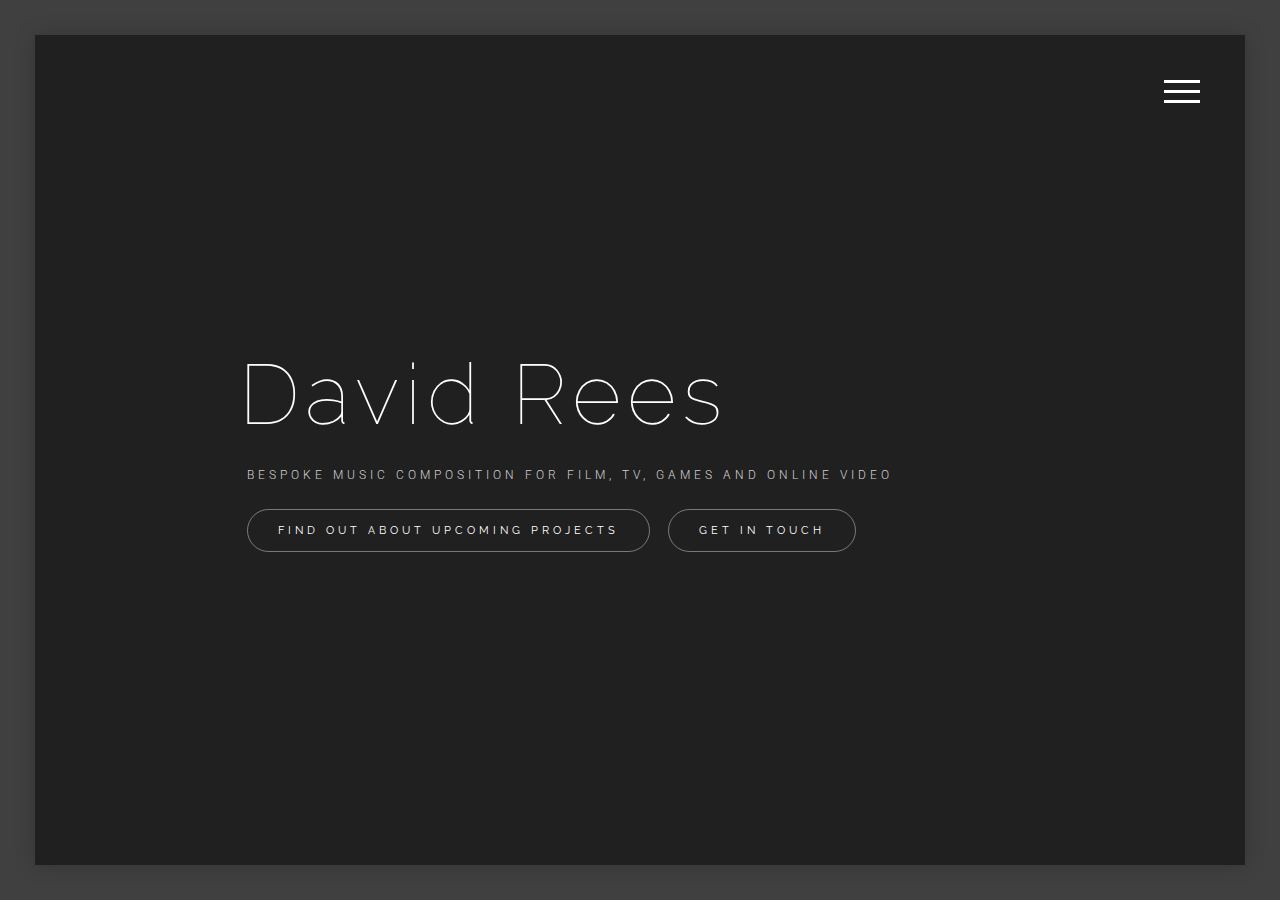
==== commit 7c1e8cd6: "Added about page and mailing list" ====
--- a/index.html
+++ b/index.html
@@ -1,176 +1,1182 @@
-<!DOCTYPE html>
-<html lang='en' >
-	<head>
-		<meta charset="utf-8">
-		<meta http-equiv="X-UA-Compatible" content="IE=edge">
-		<meta name="viewport" content="width=device-width, initial-scale=1">
-		<!-- The above 3 meta tags *must* come first in the head; any other head content must come *after* these tags -->
-		
-		
-		<title>David Rees | Composer</title>
-		
-		
-		<!--=====================================================
-			CSS Stylesheets
-		=====================================================-->
-		<link rel='stylesheet' type='text/css' href='bootstrap/css/bootstrap.min.css' >
-		<link rel='stylesheet' type='text/css' href='css/linea.css' >
-		<link rel='stylesheet' type='text/css' href='css/ionicons.min.css' >
-		<link rel='stylesheet' type='text/css' href='css/owl.carousel.css' >
-		<link rel='stylesheet' type='text/css' href='css/magnific-popup.css' >
-		<link rel='stylesheet' type='text/css' href='css/style.css' >
-		<script src='https://www.google.com/recaptcha/api.js'></script>
-	</head>
-	<body>
-		
-
-		
-		<div class='main-content' >
-			
-			<!--=====================================================
-				Sections
-			=====================================================-->
-			<div class='sections' >
-				
-				<!--=====================================================
-					Main Section
-				=====================================================-->
-				<section id='intro' class='section section-main active' >
-					
-					<div class='container-fluid' >
-						
-						<div class='v-align' >
-							<div class='inner' >
-								<div class='intro-text' >
-									
-									<h1>David Rees</h1>
-									
-									<p>
-										Bespoke music composition for Film, TV, Games and Online Video
-									</p>
-									
-									<div class='intro-btns' >
-										
-										<a href='#contact' class='btn-custom section-toggle' data-section='contact' >
-											Enquiries
-										</a>
-										
-									</div>
-									
-								</div>
-							</div>
-							
-						</div>
-						
-					</div>
-				
-				</section>
-				
-				<!--=====================================================
-					Contact Section
-				=====================================================-->
-				<section id='contact' class='section contact-section border-d' >
-					
-					<div class='section-block contact-block' >
-						
-						<div class='container-fluid' >
-							
-							<div class='section-header text-center' >
-								<h2>Send me a <strong class='color' >Message</strong></h2>
-							</div>
-							
-							
-							<div class='row' >
-							
-								<div class='col-md-6 col-md-offset-3' >
-									
-									
-								
-									
-									
-									<div class='contact-form' >
-									
-										<form id='contact-form' data-toggle='validator' method='post' action='mail.php' >
-										
-											<div id='contact-form-result' ></div>
-										
-											<div class='row' >
-												
-												<div class='col-md-6' >
-													<div class='form-group' >
-														
-														<input type='text' class='form-control' placeholder='Name' name='name' required>
-														<div class='help-block with-errors' ></div>
-														
-													</div>												
-												</div>
-												
-												<div class='col-md-6' >
-													<div class='form-group' >
-														
-														<input type='email' class='form-control' placeholder='Email' name='email' required>
-														<div class='help-block with-errors' ></div>
-													
-													</div>
-												</div>
-												
-											</div>
-											
-											<div class='form-group' >
-												
-												<input type='text' class='form-control' placeholder='Subject' name='subject' required>
-												<div class='help-block with-errors' ></div>
-											
-											</div>
-											
-											<div class='form-group' >
-												
-												<textarea class='form-control' placeholder='Message' name='message' rows='5' required></textarea>
-												<div class='help-block with-errors' ></div>
-												
-											</div>
-											<div class='form-group'>
-											<div class="g-recaptcha" data-sitekey="6LeETwoUAAAAAEQKUrUV_cS378FkSirwT_njIoyh
-"></div>
-											</div>
-											<div class='form-group text-center' >
-												<button type='submit' class='btn-custom btn-dark' >
-													Send Message
-												</button>
-											</div>
-											
-										</form>
-										
-									</div>
-									
-									
-								</div>
-								
-								
-							</div>
-							
-							
-							
-						</div>
-					
-					</div>
-					
-				</section>
-				
-			</div>
-			
-		</div>
-		
-		
-		<!--=====================================================
-			JavaScript Files
-		=====================================================-->
-		<script src='js/jquery.min.js' ></script>
-		<script src='js/jquery.shuffle.min.js' ></script>
-		<script src='js/owl.carousel.min.js' ></script>
-		<script src='js/jquery.magnific-popup.min.js' ></script>
-		<script src='js/validator.min.js' ></script>
-		<script src='js/script.js' ></script>
-		
-	</body>
-</html>+<!DOCTYPE html>
+<html lang='en' >
+	<head>
+		<meta charset="utf-8">
+		<meta http-equiv="X-UA-Compatible" content="IE=edge">
+		<meta name="viewport" content="width=device-width, initial-scale=1">
+		<!-- The above 3 meta tags *must* come first in the head; any other head content must come *after* these tags -->
+
+
+	<title>David Rees | Bespoke music composition for Film, TV, Games and Online Video</title>
+
+
+		<!--=====================================================
+			CSS Stylesheets
+		=====================================================-->
+		<link rel='stylesheet' type='text/css' href='bootstrap/css/bootstrap.min.css' >
+		<link rel='stylesheet' type='text/css' href='css/linea.css' >
+		<link rel='stylesheet' type='text/css' href='css/ionicons.min.css' >
+		<link rel='stylesheet' type='text/css' href='css/owl.carousel.css' >
+		<link rel='stylesheet' type='text/css' href='css/magnific-popup.css' >
+		<link rel='stylesheet' type='text/css' href='css/style.css' >
+		<script src='https://www.google.com/recaptcha/api.js'></script>
+
+	</head>
+	<body>
+
+
+		<!--=====================================================
+			Preloader
+		=====================================================-->
+		<div id='preloader' >
+			<div class='loader' >
+				<img src='img/preloader.gif' alt>
+			</div>
+		</div>
+
+		<div class='main-content' >
+
+			<!--=====================================================
+				Menu Button
+			=====================================================-->
+			<a href='#' class='menu-btn' >
+				<span class='lines' >
+					<span class='l1' ></span>
+					<span class='l2' ></span>
+					<span class='l3' ></span>
+				</span>
+			</a>
+
+
+			<!--=====================================================
+				Menu
+			=====================================================-->
+			<div class='menu' >
+				<div class='inner' >
+					<ul class='menu-items' >
+
+						<li>
+							<a href='#' class='section-toggle' data-section='intro' >
+								Home
+							</a>
+						</li>
+
+						<li>
+							<a href='#about' class='section-toggle' data-section='about' >
+								About
+							</a>
+						</li>
+<!--
+						<li>
+							<a href='#resume' class='section-toggle' data-section='resume' >
+								Resume
+							</a>
+						</li>
+
+						<li>
+							<a href='#portfolio' class='section-toggle' data-section='portfolio' >
+								Portfolio
+							</a>
+						</li>
+
+-->
+						<li>
+							<a href='#contact' class='section-toggle' data-section='contact' >
+								Contact
+							</a>
+						</li>
+
+
+					</ul>
+				</div>
+			</div>
+
+
+			<!--=====================================================
+				Sections
+			=====================================================-->
+			<div class='sections' >
+
+				<!--=====================================================
+					Main Section
+				=====================================================-->
+				<section id='intro' class='section section-main active' >
+
+					<div class='container-fluid' >
+
+						<div class='v-align' >
+							<div class='inner' >
+								<div class='intro-text' >
+
+									<h1>David Rees</h1>
+
+									<p>
+									BESPOKE MUSIC COMPOSITION FOR FILM, TV, GAMES AND ONLINE VIDEO
+									</p>
+
+									<div class='intro-btns' >
+
+										<a href='#about' class='btn-custom section-toggle' data-section='about' >
+											Find out about upcoming projects
+										</a>
+
+										<a href='#contact' class='btn-custom section-toggle' data-section='contact' >
+											Get in touch
+										</a>
+
+									</div>
+
+								</div>
+							</div>
+
+						</div>
+
+					</div>
+
+				</section>
+
+
+				<!--=====================================================
+					About Section
+				=====================================================-->
+				<section id='about' class='section about-section border-d' >
+
+					<div class='section-block about-block' >
+						<div class='container-fluid' >
+
+							<div class='section-header' >
+								<h2>
+									About
+								</h2>
+							</div>
+
+							<div class='row' >
+
+
+								<div class='col-md-12' >
+
+									<div class='about-text' >
+										<p>Hello!  My name is David, I'm a musician and composer based in London.  I am probably best known for creating music for CGP Grey's <a href="http://youtube.com/cgpgrey" target="_blank">Youtube series</a> and my website <a href="http://daveconservatoire.org" target="_blank">Dave Conservatoire</a>, a free online music school.</p>
+
+									<!--	<p>You have probably found this site through my music for CGP Grey's videos on youtube, and you can see more projects I've worked on for him in my <a class="section-toggle" data-section="portfolio" href="#portfolio">portfolio</a>.</p>-->
+										<p>if you have a project that you think I could help you with with please, <a href="#contact" class="section-toggle" data-section="contact">get in touch</a>.
+										<p>Or, if you would like to hear about future musical projects I'm working on, please sign up to join my (very occasional) mailing list below:</p>
+
+										<!-- Begin MailChimp Signup Form -->
+<link href="//cdn-images.mailchimp.com/embedcode/classic-10_7.css" rel="stylesheet" type="text/css">
+<style type="text/css">
+	#mc_embed_signup{background:#fff; clear:left; font:14px Helvetica,Arial,sans-serif; }
+	/* Add your own MailChimp form style overrides in your site stylesheet or in this style block.
+	   We recommend moving this block and the preceding CSS link to the HEAD of your HTML file. */
+</style>
+<div id="mc_embed_signup">
+<form action="https://davidreesmusic.us18.list-manage.com/subscribe/post?u=1109a0adb89c522044a7f1d3c&amp;id=bf1e907d4d" method="post" id="mc-embedded-subscribe-form" name="mc-embedded-subscribe-form" class="validate" target="_blank" novalidate>
+    <div id="mc_embed_signup_scroll">
+
+<div class="indicates-required"><span class="asterisk">*</span> indicates required</div>
+<div class="mc-field-group">
+	<label for="mce-EMAIL">Email Address  <span class="asterisk">*</span>
+</label>
+	<input type="email" value="" name="EMAIL" class="required email" id="mce-EMAIL">
+</div>
+<div class="mc-field-group input-group">
+    <strong>Updates </strong>
+    <ul><li><input type="checkbox" value="1" name="group[199][1]" id="mce-group[199]-199-0"><label for="mce-group[199]-199-0">I would like updates on new music or projects from David</label></li>
+</ul>
+</div>
+	<div id="mce-responses" class="clear">
+		<div class="response" id="mce-error-response" style="display:none"></div>
+		<div class="response" id="mce-success-response" style="display:none"></div>
+	</div>    <!-- real people should not fill this in and expect good things - do not remove this or risk form bot signups-->
+    <div style="position: absolute; left: -5000px;" aria-hidden="true"><input type="text" name="b_1109a0adb89c522044a7f1d3c_bf1e907d4d" tabindex="-1" value=""></div>
+    <div class="clear"><input type="submit" value="Subscribe" name="subscribe" id="mc-embedded-subscribe" class="button"></div>
+    </div>
+</form>
+</div>
+<script type='text/javascript' src='//s3.amazonaws.com/downloads.mailchimp.com/js/mc-validate.js'></script><script type='text/javascript'>(function($) {window.fnames = new Array(); window.ftypes = new Array();fnames[0]='EMAIL';ftypes[0]='email';fnames[1]='FNAME';ftypes[1]='text';fnames[2]='LNAME';ftypes[2]='text';fnames[3]='ADDRESS';ftypes[3]='address';fnames[4]='PHONE';ftypes[4]='phone';}(jQuery));var $mcj = jQuery.noConflict(true);</script>
+<!--End mc_embed_signup-->
+									</div>
+<!--
+									<div class='about-btns' >
+
+										<a href='#' class='btn-custom btn-dark' >
+											Download Resume
+										</a>
+
+										<a href='#' class='btn-custom btn-dark' >
+											Hire Me
+										</a>
+
+									</div>
+								-->
+
+								</div>
+
+							</div>
+
+						</div>
+					</div>
+<!--
+					<div class='section-block services-block' >
+
+						<div class='container-fluid' >
+
+							<div class='section-header' >
+
+								<h2>My <strong class='color' >Services</strong></h2>
+
+							</div>
+
+
+
+							<div class='row' >
+
+								<div class='col-md-4' >
+									<div class='service' >
+
+										<div class='icon' >
+											<i class='icon-basic-photo' ></i>
+										</div>
+
+										<div class='content' >
+
+											<h4>Photography</h4>
+
+											<p>
+												Ei constituam theophrastus per, sea dolorum disputationi in, vel menandri suavitate similique in. Vide assum conceptam eum.
+											</p>
+
+										</div>
+
+									</div>
+								</div>
+
+								<div class='col-md-4' >
+									<div class='service' >
+
+										<div class='icon' >
+											<i class='icon-basic-keyboard' ></i>
+										</div>
+
+										<div class='content' >
+
+											<h4>Programming</h4>
+
+											<p>
+												Ei constituam theophrastus per, sea dolorum disputationi in, vel menandri suavitate similique in. Vide assum conceptam eum.
+											</p>
+
+										</div>
+
+									</div>
+								</div>
+
+								<div class='col-md-4' >
+									<div class='service' >
+
+										<div class='icon' >
+											<i class='ion-social-wordpress-outline' ></i>
+										</div>
+
+										<div class='content' >
+
+											<h4>WordPress</h4>
+
+											<p>
+												Ei constituam theophrastus per, sea dolorum disputationi in, vel menandri suavitate similique in. Vide assum conceptam eum.
+											</p>
+
+										</div>
+
+									</div>
+								</div>
+
+
+
+							</div>
+
+
+						</div>
+
+					</div>
+
+					<div class='section-block skills-block' >
+						<div class='container-fluid' >
+
+							<div class='section-header' >
+
+								<h2>
+									My <strong class='color' >Skills</strong>
+								</h2>
+
+							</div>
+
+							<div class='row' >
+
+								<div class='col-md-6' >
+
+									<div class='skill' >
+
+										<h4>HTML/CSS</h4>
+
+										<div class='bar' >
+											<div class='percent' style='width:85%;' ></div>
+										</div>
+
+									</div>
+
+
+									<div class='skill' >
+
+										<h4>php</h4>
+
+										<div class='bar' >
+											<div class='percent' style='width:90%;' ></div>
+										</div>
+
+									</div>
+
+
+									<div class='skill' >
+
+										<h4>jQuery</h4>
+
+										<div class='bar' >
+											<div class='percent' style='width:75%;' ></div>
+										</div>
+
+									</div>
+
+								</div>
+
+								<div class='col-md-6' >
+
+									<div class='skill' >
+
+										<h4>JavaScript</h4>
+
+										<div class='bar' >
+											<div class='percent' style='width:85%;' ></div>
+										</div>
+
+									</div>
+
+
+									<div class='skill' >
+
+										<h4>WordPress</h4>
+
+										<div class='bar' >
+											<div class='percent' style='width:90%;' ></div>
+										</div>
+
+									</div>
+
+
+									<div class='skill' >
+
+										<h4>SEO</h4>
+
+										<div class='bar' >
+											<div class='percent' style='width:75%;' ></div>
+										</div>
+
+									</div>
+
+								</div>
+
+							</div>
+
+
+						</div>
+					</div>
+
+					<div class='section-block pricing-block' >
+
+						<div class='section-header' >
+							<h2>My <strong class='color' >Pricing</strong></h2>
+						</div>
+
+
+						<div class='row' >
+
+							<div class='col-md-4' >
+
+								<div class='p-table' >
+
+									<div class='header' >
+
+										<h4>Basic</h4>
+
+										<div class='price' >
+											<span class='currency' >$</span>
+											<span class='amount' >19</span>
+											<span class='period' >/HR</span>
+										</div>
+
+
+									</div>
+
+									<ul class='items' >
+										<li>
+											App Designing
+										</li>
+										<li>
+											App Development
+										</li>
+										<li>
+											Web Development
+										</li>
+									</ul>
+
+									<a href='#' class='btn-custom btn-dark' >
+										Choose This
+									</a>
+
+								</div>
+
+							</div>
+
+							<div class='col-md-4' >
+
+								<div class='p-table' >
+
+									<div class='header' >
+
+										<h4>Pro</h4>
+
+										<div class='price' >
+											<span class='currency' >$</span>
+											<span class='amount' >29</span>
+											<span class='period' >/HR</span>
+										</div>
+
+
+									</div>
+
+									<ul class='items' >
+										<li>
+											App Designing
+										</li>
+										<li>
+											App Development
+										</li>
+										<li>
+											Web Development
+										</li>
+									</ul>
+
+									<a href='#' class='btn-custom btn-dark' >
+										Choose This
+									</a>
+
+								</div>
+
+							</div>
+
+							<div class='col-md-4' >
+
+								<div class='p-table' >
+
+									<div class='header' >
+
+										<h4>Gold</h4>
+
+										<div class='price' >
+											<span class='currency' >$</span>
+											<span class='amount' >39</span>
+											<span class='period' >/HR</span>
+										</div>
+
+
+									</div>
+
+									<ul class='items' >
+										<li>
+											App Designing
+										</li>
+										<li>
+											App Development
+										</li>
+										<li>
+											Web Development
+										</li>
+									</ul>
+
+									<a href='#' class='btn-custom btn-dark' >
+										Choose This
+									</a>
+
+								</div>
+
+							</div>
+
+
+						</div>
+
+
+
+					</div>
+							-->
+
+				</section>
+
+
+				<!--=====================================================
+					Resume Section
+				=====================================================-->
+				<section id='resume' class='section resume-section border-d' >
+
+					<div class='section-block timeline-block' >
+
+						<div class='container-fluid' >
+
+							<div class='section-header' >
+
+								<h2>My <strong class='color' >Education</strong></h2>
+
+							</div>
+
+							<ul class='timeline' >
+
+								<li>
+
+									<div class='timeline-content' >
+
+										<h4>CSS College Larkana</h4>
+
+										<em>
+											<span>Masters Degree</span>
+											<span>2013-2016</span>
+										</em>
+
+										<p>
+											Te sea deleniti suscipiantur deterruisset, eu quis detracto sapientem mea. An purto dicunt deserunt vix, eam te iudico tritani.
+										</p>
+
+									</div>
+
+								</li>
+
+								<li>
+
+									<div class='timeline-content' >
+
+										<h4>Cool School Larkana</h4>
+
+										<em>
+											<span>Masters Degree</span>
+											<span>2013-2016</span>
+										</em>
+
+										<p>
+											Te sea deleniti suscipiantur deterruisset, eu quis detracto sapientem mea. An purto dicunt deserunt vix, eam te iudico tritani.
+										</p>
+
+									</div>
+
+								</li>
+
+								<li>
+
+									<div class='timeline-content' >
+
+										<h4>The Techno Larkana</h4>
+
+										<em>
+											<span>Masters Degree</span>
+											<span>2013-2016</span>
+										</em>
+
+										<p>
+											Te sea deleniti suscipiantur deterruisset, eu quis detracto sapientem mea. An purto dicunt deserunt vix, eam te iudico tritani.
+										</p>
+
+									</div>
+
+								</li>
+
+
+
+							</ul>
+
+						</div>
+
+					</div>
+
+					<div class='section-block timeline-block' >
+
+						<div class='container-fluid' >
+
+							<div class='section-header' >
+
+								<h2>My <strong class='color' >Experience</strong></h2>
+
+							</div>
+
+							<ul class='timeline' >
+
+								<li>
+
+									<div class='timeline-content' >
+
+										<h4>ThemeForest</h4>
+
+										<em>
+											<span>Masters Degree</span>
+											<span>2013-2016</span>
+										</em>
+
+										<p>
+											Te sea deleniti suscipiantur deterruisset, eu quis detracto sapientem mea. An purto dicunt deserunt vix, eam te iudico tritani.
+										</p>
+
+									</div>
+
+								</li>
+
+								<li>
+
+									<div class='timeline-content' >
+
+										<h4>CodeCanyon</h4>
+
+										<em>
+											<span>Masters Degree</span>
+											<span>2013-2016</span>
+										</em>
+
+										<p>
+											Te sea deleniti suscipiantur deterruisset, eu quis detracto sapientem mea. An purto dicunt deserunt vix, eam te iudico tritani.
+										</p>
+
+									</div>
+
+								</li>
+
+								<li>
+
+									<div class='timeline-content' >
+
+										<h4>Blogger</h4>
+
+										<em>
+											<span>Masters Degree</span>
+											<span>2013-2016</span>
+										</em>
+
+										<p>
+											Te sea deleniti suscipiantur deterruisset, eu quis detracto sapientem mea. An purto dicunt deserunt vix, eam te iudico tritani.
+										</p>
+
+									</div>
+
+								</li>
+
+
+
+							</ul>
+
+						</div>
+
+					</div>
+
+					<div class='section-block testimonials-block' >
+
+						<div class='container-fluid' >
+
+							<div class='section-header' >
+
+								<h2>My <strong class='color' >Clients</strong></h2>
+
+							</div>
+
+
+							<div class='testimonials-slider' >
+
+
+								<div class='testimonial' >
+
+									<div class='icon' >
+										<i class='ion-quote' ></i>
+									</div>
+
+									<p>
+										Ei constituam theophrastus per, sea dolorum disputationi in, vel menandri suavitate similique in. Vide assum conceptam eum et. Has postulant vul putate eu. Pro justo aliquando prodesset at.
+									</p>
+
+									<div class='author' >
+										<h4>Jake Doe</h4>
+										<span>CEO at Company</span>
+									</div>
+
+								</div>
+
+								<div class='testimonial' >
+
+									<div class='icon' >
+										<i class='ion-quote' ></i>
+									</div>
+
+									<p>
+										Ei constituam theophrastus per, sea dolorum disputationi in, vel menandri suavitate similique in. Vide assum conceptam eum et. Has postulant vul putate eu. Pro justo aliquando prodesset at.
+									</p>
+
+									<div class='author' >
+										<h4>Jake Doe</h4>
+										<span>CEO at Company</span>
+									</div>
+
+								</div>
+
+
+								<div class='testimonial' >
+
+									<div class='icon' >
+										<i class='ion-quote' ></i>
+									</div>
+
+									<p>
+										Ei constituam theophrastus per, sea dolorum disputationi in, vel menandri suavitate similique in. Vide assum conceptam eum et. Has postulant vul putate eu. Pro justo aliquando prodesset at.
+									</p>
+
+									<div class='author' >
+										<h4>Jake Doe</h4>
+										<span>CEO at Company</span>
+									</div>
+
+								</div>
+
+								<div class='testimonial' >
+
+									<div class='icon' >
+										<i class='ion-quote' ></i>
+									</div>
+
+									<p>
+										Ei constituam theophrastus per, sea dolorum disputationi in, vel menandri suavitate similique in. Vide assum conceptam eum et. Has postulant vul putate eu. Pro justo aliquando prodesset at.
+									</p>
+
+									<div class='author' >
+										<h4>Jake Doe</h4>
+										<span>CEO at Company</span>
+									</div>
+
+								</div>
+
+
+								<div class='testimonial' >
+
+									<div class='icon' >
+										<i class='ion-quote' ></i>
+									</div>
+
+									<p>
+										Ei constituam theophrastus per, sea dolorum disputationi in, vel menandri suavitate similique in. Vide assum conceptam eum et. Has postulant vul putate eu. Pro justo aliquando prodesset at.
+									</p>
+
+									<div class='author' >
+										<h4>Jake Doe</h4>
+										<span>CEO at Company</span>
+									</div>
+
+								</div>
+
+								<div class='testimonial' >
+
+									<div class='icon' >
+										<i class='ion-quote' ></i>
+									</div>
+
+									<p>
+										Ei constituam theophrastus per, sea dolorum disputationi in, vel menandri suavitate similique in. Vide assum conceptam eum et. Has postulant vul putate eu. Pro justo aliquando prodesset at.
+									</p>
+
+									<div class='author' >
+										<h4>Jake Doe</h4>
+										<span>CEO at Company</span>
+									</div>
+
+								</div>
+
+
+							</div>
+
+						</div>
+
+					</div>
+
+				</section>
+
+
+				<!--=====================================================
+					Portfolio Section
+				=====================================================-->
+				<section id='portfolio' class='section portfolio-section border-d' >
+
+					<div class='section-block portfolio-block' >
+
+						<div class='container-fluid' >
+
+
+							<div class='section-header' >
+								<h2>My <strong class='color' >Works</strong></h2>
+							</div>
+
+							<ul class='portfolio-filters' >
+								<li>
+									<a href='#' class='active' data-group='all' >
+										All
+									</a>
+								</li>
+								<li>
+									<a href='#' data-group='web' >
+										Web
+									</a>
+								</li>
+								<li>
+									<a href='#' data-group='tech' >
+										Tech
+									</a>
+								</li>
+								<li>
+									<a href='#' data-group='photography' >
+										Photography
+									</a>
+								</li>
+							</ul>
+
+							<ul class='portfolio-items' >
+
+								<li data-groups='["web","tech"]' >
+									<div class='inner' >
+										<img src='img/portfolio/1.jpg' alt>
+
+										<div class='overlay' >
+
+											<a href='#popup-1' class='view-project' >
+												View Project
+											</a>
+
+											<!--project popup-->
+											<div id='popup-1' class='popup-box zoom-anim-dialog mfp-hide' >
+												<figure>
+
+													<!--project popup image-->
+													<img src='img/portfolio/1.jpg' alt>
+
+												</figure>
+												<div class='content' >
+
+													<!--project popup title-->
+													<h4>My Project Title</h4>
+
+													<!--project popup description-->
+													<p>
+														Consul latine iudicabit eu vel. Cu has animal eruditi voluptatibus. Eu volumus explicari sed. Mel mutat vituperata suscipiantur et, et fabellas explicari adipiscing quo, no mucius euismod vis. Cu vim quem quod cibo.
+													</p>
+
+												</div>
+
+											</div>
+
+										</div>
+
+									</div>
+								</li>
+
+								<li data-groups='["tech","photography"]' >
+									<div class='inner' >
+										<img src='img/portfolio/2.jpg' alt>
+
+										<div class='overlay' >
+
+											<a href='#popup-2' class='view-project' >
+												View Project
+											</a>
+
+											<!--project popup-->
+											<div id='popup-2' class='popup-box zoom-anim-dialog mfp-hide' >
+												<figure>
+
+													<!--project popup image-->
+													<img src='img/portfolio/2.jpg' alt>
+
+												</figure>
+												<div class='content' >
+
+													<!--project popup title-->
+													<h4>My Project Title</h4>
+
+													<!--project popup description-->
+													<p>
+														Consul latine iudicabit eu vel. Cu has animal eruditi voluptatibus. Eu volumus explicari sed. Mel mutat vituperata suscipiantur et, et fabellas explicari adipiscing quo, no mucius euismod vis. Cu vim quem quod cibo.
+													</p>
+
+												</div>
+
+											</div>
+
+										</div>
+
+									</div>
+								</li>
+
+								<li data-groups='["web","photography"]' >
+									<div class='inner' >
+										<img src='img/portfolio/3.jpg' alt>
+
+										<div class='overlay' >
+
+											<a href='#popup-3' class='view-project' >
+												View Project
+											</a>
+
+											<!--project popup-->
+											<div id='popup-3' class='popup-box zoom-anim-dialog mfp-hide' >
+												<figure>
+
+													<!--project popup image-->
+													<img src='img/portfolio/3.jpg' alt>
+
+												</figure>
+												<div class='content' >
+
+													<!--project popup title-->
+													<h4>My Project Title</h4>
+
+													<!--project popup description-->
+													<p>
+														Consul latine iudicabit eu vel. Cu has animal eruditi voluptatibus. Eu volumus explicari sed. Mel mutat vituperata suscipiantur et, et fabellas explicari adipiscing quo, no mucius euismod vis. Cu vim quem quod cibo.
+													</p>
+
+												</div>
+
+											</div>
+
+										</div>
+
+									</div>
+								</li>
+
+
+								<li data-groups='["web"]' >
+									<div class='inner' >
+										<img src='img/portfolio/4.jpg' alt>
+
+										<div class='overlay' >
+
+											<a href='#popup-4' class='view-project' >
+												View Project
+											</a>
+
+											<!--project popup-->
+											<div id='popup-4' class='popup-box zoom-anim-dialog mfp-hide' >
+												<figure>
+
+													<!--project popup image-->
+													<img src='img/portfolio/4.jpg' alt>
+
+												</figure>
+												<div class='content' >
+
+													<!--project popup title-->
+													<h4>My Project Title</h4>
+
+													<!--project popup description-->
+													<p>
+														Consul latine iudicabit eu vel. Cu has animal eruditi voluptatibus. Eu volumus explicari sed. Mel mutat vituperata suscipiantur et, et fabellas explicari adipiscing quo, no mucius euismod vis. Cu vim quem quod cibo.
+													</p>
+
+												</div>
+
+											</div>
+
+										</div>
+
+									</div>
+								</li>
+
+								<li data-groups='["tech"]' >
+									<div class='inner' >
+										<img src='img/portfolio/5.jpg' alt>
+
+										<div class='overlay' >
+
+											<a href='#popup-5' class='view-project' >
+												View Project
+											</a>
+
+											<!--project popup-->
+											<div id='popup-5' class='popup-box zoom-anim-dialog mfp-hide' >
+												<figure>
+
+													<!--project popup image-->
+													<img src='img/portfolio/5.jpg' alt>
+
+												</figure>
+												<div class='content' >
+
+													<!--project popup title-->
+													<h4>My Project Title</h4>
+
+													<!--project popup description-->
+													<p>
+														Consul latine iudicabit eu vel. Cu has animal eruditi voluptatibus. Eu volumus explicari sed. Mel mutat vituperata suscipiantur et, et fabellas explicari adipiscing quo, no mucius euismod vis. Cu vim quem quod cibo.
+													</p>
+
+												</div>
+
+											</div>
+
+										</div>
+
+									</div>
+								</li>
+
+								<li data-groups='["photography"]' >
+									<div class='inner' >
+										<img src='img/portfolio/6.jpg' alt>
+
+										<div class='overlay' >
+
+											<a href='#popup-6' class='view-project' >
+												View Project
+											</a>
+
+											<!--project popup-->
+											<div id='popup-6' class='popup-box zoom-anim-dialog mfp-hide' >
+												<figure>
+
+													<!--project popup image-->
+													<img src='img/portfolio/6.jpg' alt>
+
+												</figure>
+												<div class='content' >
+
+													<!--project popup title-->
+													<h4>My Project Title</h4>
+
+													<!--project popup description-->
+													<p>
+														Consul latine iudicabit eu vel. Cu has animal eruditi voluptatibus. Eu volumus explicari sed. Mel mutat vituperata suscipiantur et, et fabellas explicari adipiscing quo, no mucius euismod vis. Cu vim quem quod cibo.
+													</p>
+
+												</div>
+
+											</div>
+
+										</div>
+
+									</div>
+								</li>
+
+							</ul>
+
+						</div>
+
+					</div>
+
+				</section>
+
+
+				<!--=====================================================
+						Contact Section
+					=====================================================-->
+					<section id='contact' class='section contact-section border-d' >
+
+						<div class='section-block contact-block' >
+
+							<div class='container-fluid' >
+
+								<div class='section-header text-center' >
+									<h2>Send me a <strong class='color' >Message</strong></h2>
+								</div>
+
+
+								<div class='row' >
+
+									<div class='col-md-6 col-md-offset-3' >
+
+
+
+
+
+										<div class='contact-form' >
+
+											<form id='contact-form' data-toggle='validator' method='post' action='mail.php' >
+
+												<div id='contact-form-result' ></div>
+
+												<div class='row' >
+
+													<div class='col-md-6' >
+														<div class='form-group' >
+
+															<input type='text' class='form-control' placeholder='Name' name='name' required>
+															<div class='help-block with-errors' ></div>
+
+														</div>
+													</div>
+
+													<div class='col-md-6' >
+														<div class='form-group' >
+
+															<input type='email' class='form-control' placeholder='Email' name='email' required>
+															<div class='help-block with-errors' ></div>
+
+														</div>
+													</div>
+
+												</div>
+
+												<div class='form-group' >
+
+													<textarea class='form-control' placeholder='Message' name='message' rows='5' required></textarea>
+													<div class='help-block with-errors' ></div>
+
+												</div>
+												<div class='form-group'>
+												<div class="g-recaptcha" data-sitekey="6LeETwoUAAAAAEQKUrUV_cS378FkSirwT_njIoyh
+	"></div>
+												</div>
+												<div class='form-group text-center' >
+													<button type='submit' class='btn-custom btn-dark' >
+														Send Message
+													</button>
+												</div>
+
+											</form>
+
+										</div>
+
+
+									</div>
+
+
+								</div>
+
+
+
+							</div>
+
+						</div>
+
+					</section>
+
+				</div>
+
+			</div>
+
+		<!--=====================================================
+			JavaScript Files
+		=====================================================-->
+		<script src='js/jquery.min.js' ></script>
+		<script src='js/jquery.shuffle.min.js' ></script>
+		<script src='js/owl.carousel.min.js' ></script>
+		<script src='js/jquery.magnific-popup.min.js' ></script>
+		<script src='js/validator.min.js' ></script>
+		<script src='js/script.js' ></script>
+
+	</body>
+</html>
--- a/css/style.css
+++ b/css/style.css
@@ -1,29 +1,29 @@
 /*=======================================================
-	
+
 	Item	: 	N5 - Minimal Resume/CV & vCard Template
-	
+
 	Author	: 	Noman Ali Samejo
-	
+
 --------------------------------------------------------------------------------------
 	List Of Contents
 --------------------------------------------------------------------------------------
-	
+
 	01. General Styles
-	
+
 	02. Menu
-	
+
 	03. Section Styles
-	
+
 	04. Main Section
-	
+
 	05. About Section
-	
+
 	06. Resume Section
-	
+
 	07. Portfolio Section
-	
+
 	08. Contact Section
-	
+
 	09. Responsive CSS
 
 =========================================================*/
@@ -178,7 +178,7 @@
 	visibility:hidden;
 	padding-top:90px;
 	background:#FFF;
-	transition:opacity .3s ease; 
+	transition:opacity .3s ease;
 }
 .section.active{
 	opacity:1;
@@ -227,9 +227,9 @@
 	background:#202020;
 }
 .intro-text{
-	padding:15px;
+
 	text-align:left;
-	padding-left:16.66%;
+	padding: 0 16.66%;
 }
 .intro-text > h1{
 	margin:0;
@@ -245,7 +245,7 @@
 	color:#FFF;
 	color:rgba(255,255,255,.8);
 	margin-top:25px;
-	
+
 	margin-bottom:0;
 	font-weight:300;
 	letter-spacing:4px;
@@ -325,7 +325,7 @@
 	background:#FFF;
 }
 .about-block .section-header{
-	margin-bottom:80px;
+	margin-bottom:40px;
 }
 .about-text > p{
 	font-size:14px;
@@ -748,37 +748,37 @@
 }
 .my-mfp-zoom-in .zoom-anim-dialog {
 	opacity: 0;
-	-webkit-transition: all 0.2s ease-in-out; 
-	-moz-transition: all 0.2s ease-in-out; 
-	-o-transition: all 0.2s ease-in-out; 
-	transition: all 0.2s ease-in-out; 
-	-webkit-transform: scale(0.8); 
-	-moz-transform: scale(0.8); 
-	-ms-transform: scale(0.8); 
-	-o-transform: scale(0.8); 
-	transform: scale(0.8); 
+	-webkit-transition: all 0.2s ease-in-out;
+	-moz-transition: all 0.2s ease-in-out;
+	-o-transition: all 0.2s ease-in-out;
+	transition: all 0.2s ease-in-out;
+	-webkit-transform: scale(0.8);
+	-moz-transform: scale(0.8);
+	-ms-transform: scale(0.8);
+	-o-transform: scale(0.8);
+	transform: scale(0.8);
 }
 .my-mfp-zoom-in.mfp-ready .zoom-anim-dialog {
 	opacity: 1;
-	-webkit-transform: scale(1); 
-	-moz-transform: scale(1); 
-	-ms-transform: scale(1); 
-	-o-transform: scale(1); 
-	transform: scale(1); 
+	-webkit-transform: scale(1);
+	-moz-transform: scale(1);
+	-ms-transform: scale(1);
+	-o-transform: scale(1);
+	transform: scale(1);
 }
 .my-mfp-zoom-in.mfp-removing .zoom-anim-dialog {
-	-webkit-transform: scale(0.8); 
-	-moz-transform: scale(0.8); 
-	-ms-transform: scale(0.8); 
-	-o-transform: scale(0.8); 
-	transform: scale(0.8); 
+	-webkit-transform: scale(0.8);
+	-moz-transform: scale(0.8);
+	-ms-transform: scale(0.8);
+	-o-transform: scale(0.8);
+	transform: scale(0.8);
 	opacity: 0;
 }
 .my-mfp-zoom-in.mfp-bg {
 	opacity: 0;
-	-webkit-transition: opacity 0.3s ease-out; 
-	-moz-transition: opacity 0.3s ease-out; 
-	-o-transition: opacity 0.3s ease-out; 
+	-webkit-transition: opacity 0.3s ease-out;
+	-moz-transition: opacity 0.3s ease-out;
+	-o-transition: opacity 0.3s ease-out;
 	transition: opacity 0.3s ease-out;
 }
 .my-mfp-zoom-in.mfp-ready.mfp-bg {
@@ -801,25 +801,25 @@
 }
 .my-mfp-slide-bottom.mfp-ready .zoom-anim-dialog {
 	opacity: 1;
-	-webkit-transform: translateY(0) perspective( 600px ) rotateX( 0 ); 
-	-moz-transform: translateY(0) perspective( 600px ) rotateX( 0 ); 
-	-ms-transform: translateY(0) perspective( 600px ) rotateX( 0 ); 
-	-o-transform: translateY(0) perspective( 600px ) rotateX( 0 ); 
-	transform: translateY(0) perspective( 600px ) rotateX( 0 ); 
+	-webkit-transform: translateY(0) perspective( 600px ) rotateX( 0 );
+	-moz-transform: translateY(0) perspective( 600px ) rotateX( 0 );
+	-ms-transform: translateY(0) perspective( 600px ) rotateX( 0 );
+	-o-transform: translateY(0) perspective( 600px ) rotateX( 0 );
+	transform: translateY(0) perspective( 600px ) rotateX( 0 );
 }
 .my-mfp-slide-bottom.mfp-removing .zoom-anim-dialog {
 	opacity: 0;
-	-webkit-transform: translateY(-10px) perspective( 600px ) rotateX( 10deg ); 
-	-moz-transform: translateY(-10px) perspective( 600px ) rotateX( 10deg ); 
-	-ms-transform: translateY(-10px) perspective( 600px ) rotateX( 10deg ); 
-	-o-transform: translateY(-10px) perspective( 600px ) rotateX( 10deg ); 
-	transform: translateY(-10px) perspective( 600px ) rotateX( 10deg ); 
+	-webkit-transform: translateY(-10px) perspective( 600px ) rotateX( 10deg );
+	-moz-transform: translateY(-10px) perspective( 600px ) rotateX( 10deg );
+	-ms-transform: translateY(-10px) perspective( 600px ) rotateX( 10deg );
+	-o-transform: translateY(-10px) perspective( 600px ) rotateX( 10deg );
+	transform: translateY(-10px) perspective( 600px ) rotateX( 10deg );
 }
 .my-mfp-slide-bottom.mfp-bg {
 	opacity: 0;
-	-webkit-transition: opacity 0.3s ease-out; 
-	-moz-transition: opacity 0.3s ease-out; 
-	-o-transition: opacity 0.3s ease-out; 
+	-webkit-transition: opacity 0.3s ease-out;
+	-moz-transition: opacity 0.3s ease-out;
+	-o-transition: opacity 0.3s ease-out;
 	transition: opacity 0.3s ease-out;
 }
 .my-mfp-slide-bottom.mfp-ready.mfp-bg {
@@ -867,7 +867,7 @@
 	Contact Section
 =======================================================*/
 .contact-block .section-header{
-	margin-bottom:70px;
+	margin-bottom:20px;
 }
 .contact-form > .form-group:last-of-type{
 	margin:0;
@@ -883,8 +883,8 @@
 	background:transparent;
 }
 .alert.alert-success{
-	border-color:#66bb6a; 
-	color:#66bb6a; 
+	border-color:#66bb6a;
+	color:#66bb6a;
 }
 .alert.alert-danger{
 	border-color:#ef5350;
@@ -1069,6 +1069,10 @@
 		padding:70px;
 		padding-top:0;
 	}
+	.intro-text {
+  	padding:0px;
+  	margin: 0 16px;
+	}
 }
 @media(max-width:400px){
 	.section{
@@ -1078,4 +1082,4 @@
 		padding:40px;
 		padding-top:0;
 	}
-}+}
